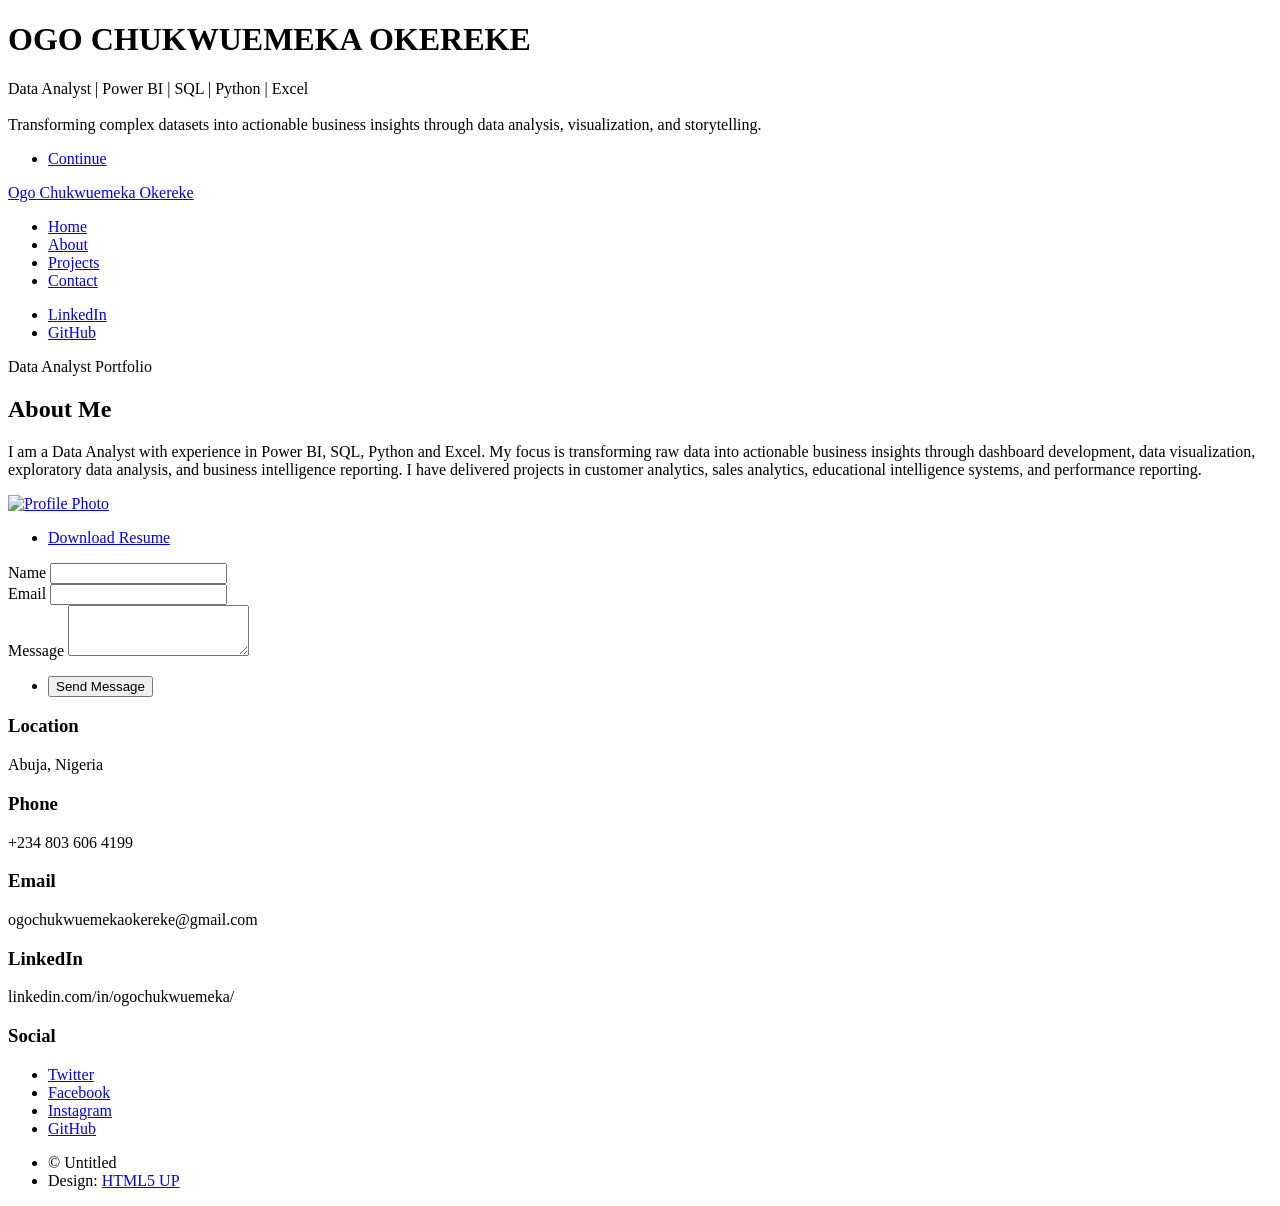
==== projects/crm-analysis.html @ 5f364846 "Initial portfolio website" ====
<!DOCTYPE HTML>
<!--
	Massively by HTML5 UP
	html5up.net | @ajlkn
	Free for personal and commercial use under the CCA 3.0 license (html5up.net/license)
-->
<html>
	<head>
		<title>Ogo Chukwuemeka | Data Analyst Portfolio</title>
		<meta charset="utf-8" />
		<meta name="viewport" content="width=device-width, initial-scale=1, user-scalable=no" />
		<link rel="stylesheet" href="assets/css/main.css" />
		<noscript><link rel="stylesheet" href="assets/css/noscript.css" /></noscript>
	</head>
	<body class="is-preload">

		<!-- Wrapper -->
			<div id="wrapper" class="fade-in">

				<!-- Intro -->
					<div id="intro">
						<h1>OGO CHUKWUEMEKA OKEREKE</h1>
						<p>
						Data Analyst | Power BI | SQL | Python | Excel
						<br><br>
						Transforming complex datasets into actionable business insights through
						data analysis, visualization, and storytelling.
						</p>

						<ul class="actions">
							<li>
								<a href="#main" class="button icon solid solo fa-arrow-down scrolly">
								Continue
								</a>
							</li>
						</ul>
					</div>
				<!-- Header -->
					<header id="header">
					<a href="index.html" class="logo">Ogo Chukwuemeka Okereke</a>
					</header>

				<!-- Nav -->
					<nav id="nav">
						<ul class="links">
							<li class="active"><a href="index.html">Home</a></li>
								<li><a href="#about">About</a></li>
								<li><a href="#projects">Projects</a></li>
								<li><a href="#contact">Contact</a></li>
						</ul>
							<ul class="icons">

								<li>
								<a href="https://linkedin.com/in/ogochukwuemeka/"
								class="icon brands fa-linkedin">
								<span class="label">LinkedIn</span>
								</a>
								</li>

								<li>
								<a href="https://github.com/"
								class="icon brands fa-github">
								<span class="label">GitHub</span>
								</a>
								</li>

								</ul>
					</nav>

				<!-- Main -->
					<div id="main">

						<!-- Featured Post -->
							<article class="post featured" id="about">

									<header class="major">

									<span class="date">
									Data Analyst Portfolio
									</span>

									<h2>
									About Me
									</h2>

									<p>

								I am a Data Analyst with experience in Power BI, SQL,
								Python and Excel.

								My focus is transforming raw data into actionable
								business insights through dashboard development,
								data visualization, exploratory data analysis,
								and business intelligence reporting.

								I have delivered projects in customer analytics,
								sales analytics, educational intelligence systems,
								and performance reporting.

								</p>

								</header>

								<a href="#" class="image main">
								<img src="images/profile.jpg.png" alt="Profile Photo" />
								</a>

								<ul class="actions special">
								<li>
								<a href="resume.pdf"
								class="button large">
								Download Resume
								</a>
								</li>
								</ul>

								</article>

                                <!-- Footer -->
                                 
					<footer id="footer">
						<section>
							<form method="post" action="#">
								<div class="fields">
									<div class="field">
										<label for="name">Name</label>
										<input type="text" name="name" id="name" />
									</div>
									<div class="field">
										<label for="email">Email</label>
										<input type="text" name="email" id="email" />
									</div>
									<div class="field">
										<label for="message">Message</label>
										<textarea name="message" id="message" rows="3"></textarea>
									</div>
								</div>
								<ul class="actions">
									<li><input type="submit" value="Send Message" /></li>
								</ul>
							</form>
						</section>
					<section class="split contact" id="contact">

								<section>
								<h3>Location</h3>
								<p>Abuja, Nigeria</p>
								</section>

								<section>
								<h3>Phone</h3>
								<p>+234 803 606 4199</p>
								</section>

								<section>
								<h3>Email</h3>
								<p>ogochukwuemekaokereke@gmail.com</p>
								</section>

								<section>
								<h3>LinkedIn</h3>
								<p>linkedin.com/in/ogochukwuemeka/</p>
								</section>

								</section>
																<h3>Social</h3>
								<ul class="icons alt">
									<li><a href="#" class="icon brands alt fa-twitter"><span class="label">Twitter</span></a></li>
									<li><a href="#" class="icon brands alt fa-facebook-f"><span class="label">Facebook</span></a></li>
									<li><a href="#" class="icon brands alt fa-instagram"><span class="label">Instagram</span></a></li>
									<li><a href="#" class="icon brands alt fa-github"><span class="label">GitHub</span></a></li>
								</ul>
							</section>
						</section>
					</footer>

				<!-- Copyright -->
					<div id="copyright">
						<ul><li>&copy; Untitled</li><li>Design: <a href="https://html5up.net">HTML5 UP</a></li></ul>
					</div>

			</div>

		<!-- Scripts -->
			<script src="assets/js/jquery.min.js"></script>
			<script src="assets/js/jquery.scrollex.min.js"></script>
			<script src="assets/js/jquery.scrolly.min.js"></script>
			<script src="assets/js/browser.min.js"></script>
			<script src="assets/js/breakpoints.min.js"></script>
			<script src="assets/js/util.js"></script>
			<script src="assets/js/main.js"></script>

	</body>
</html>
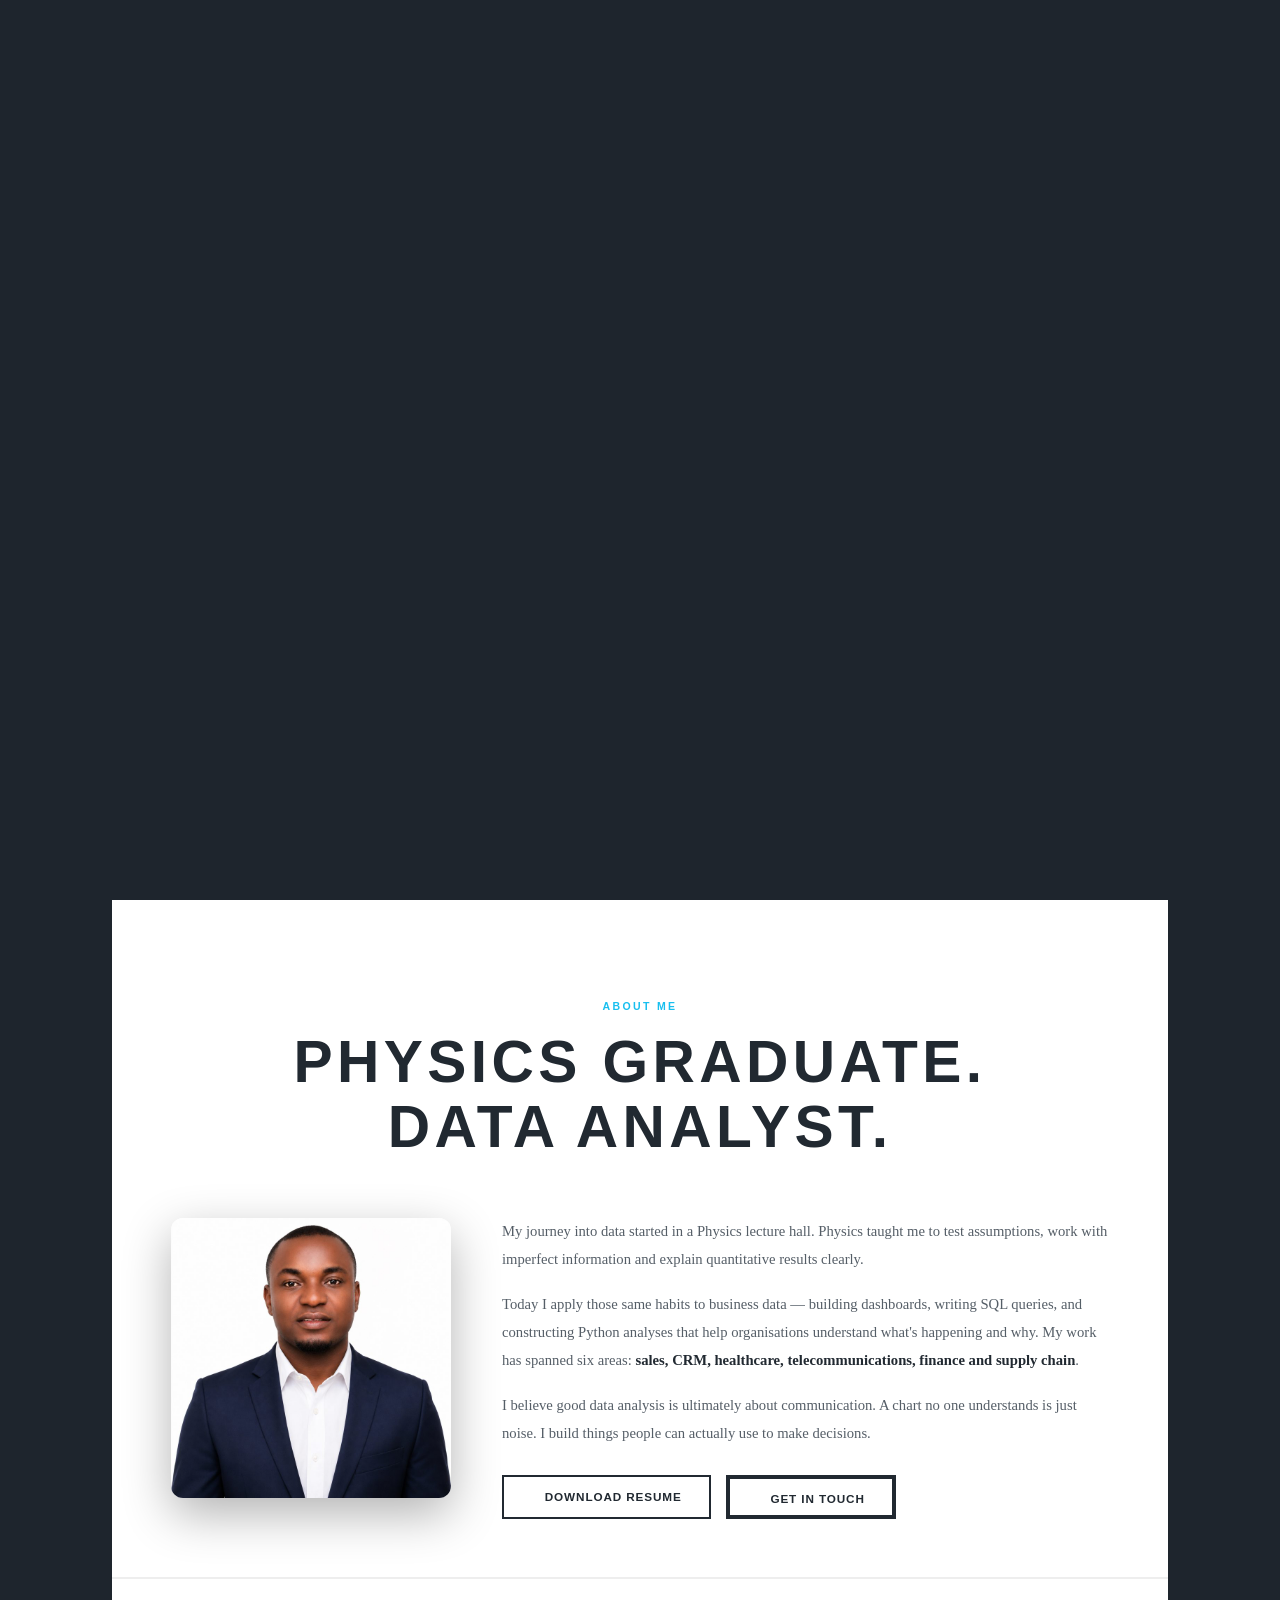
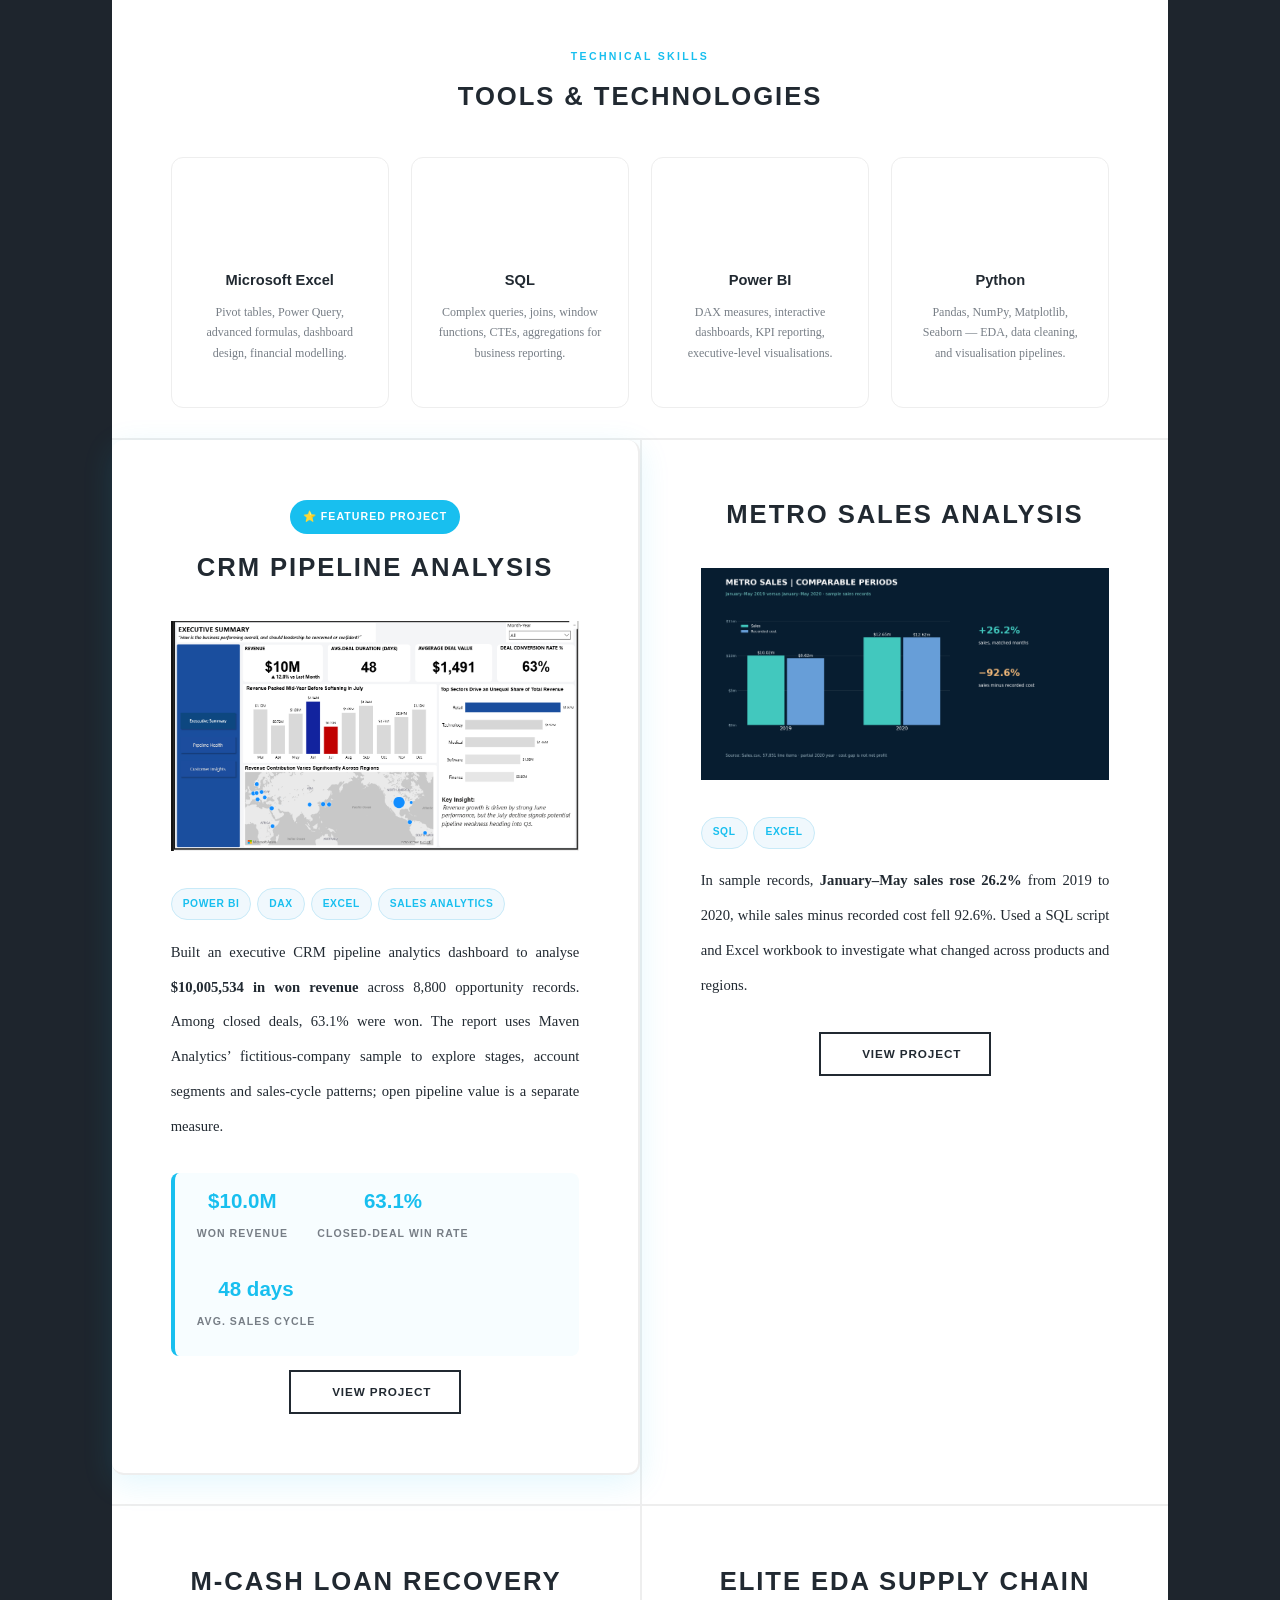
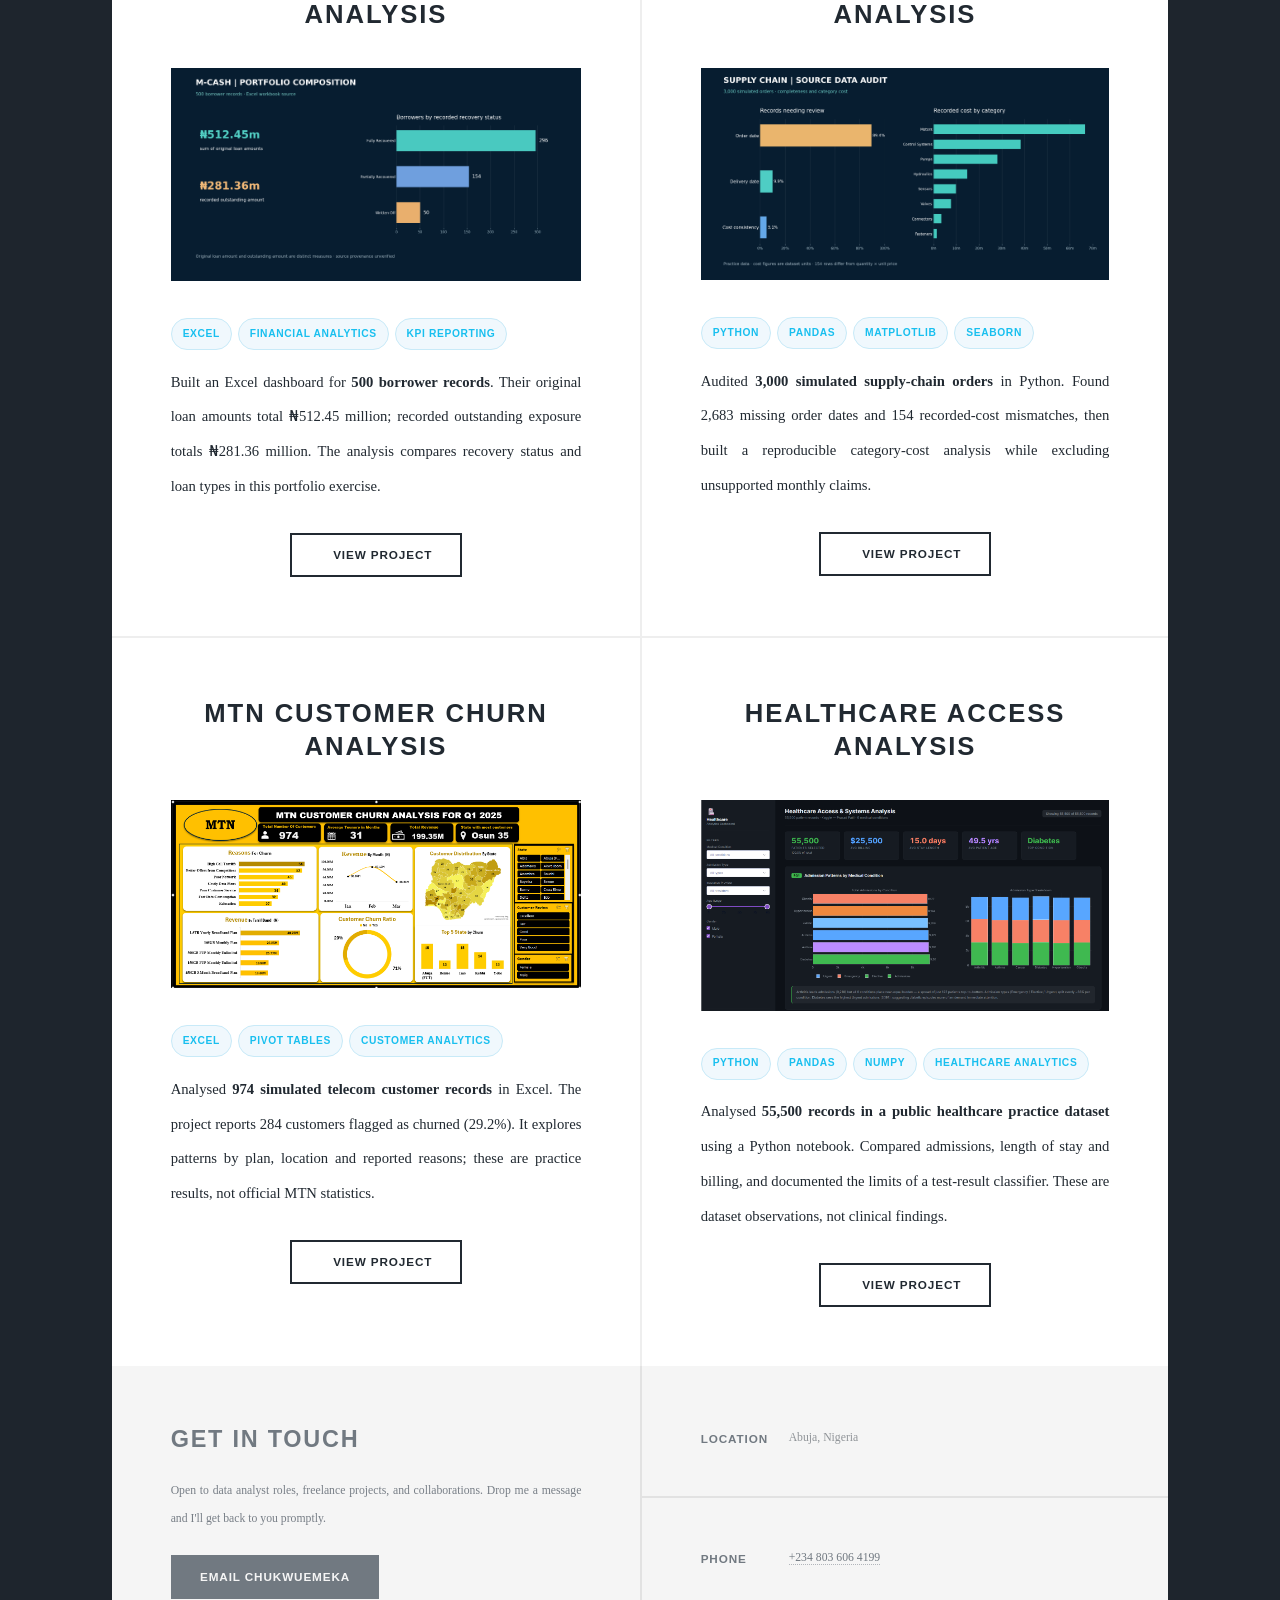
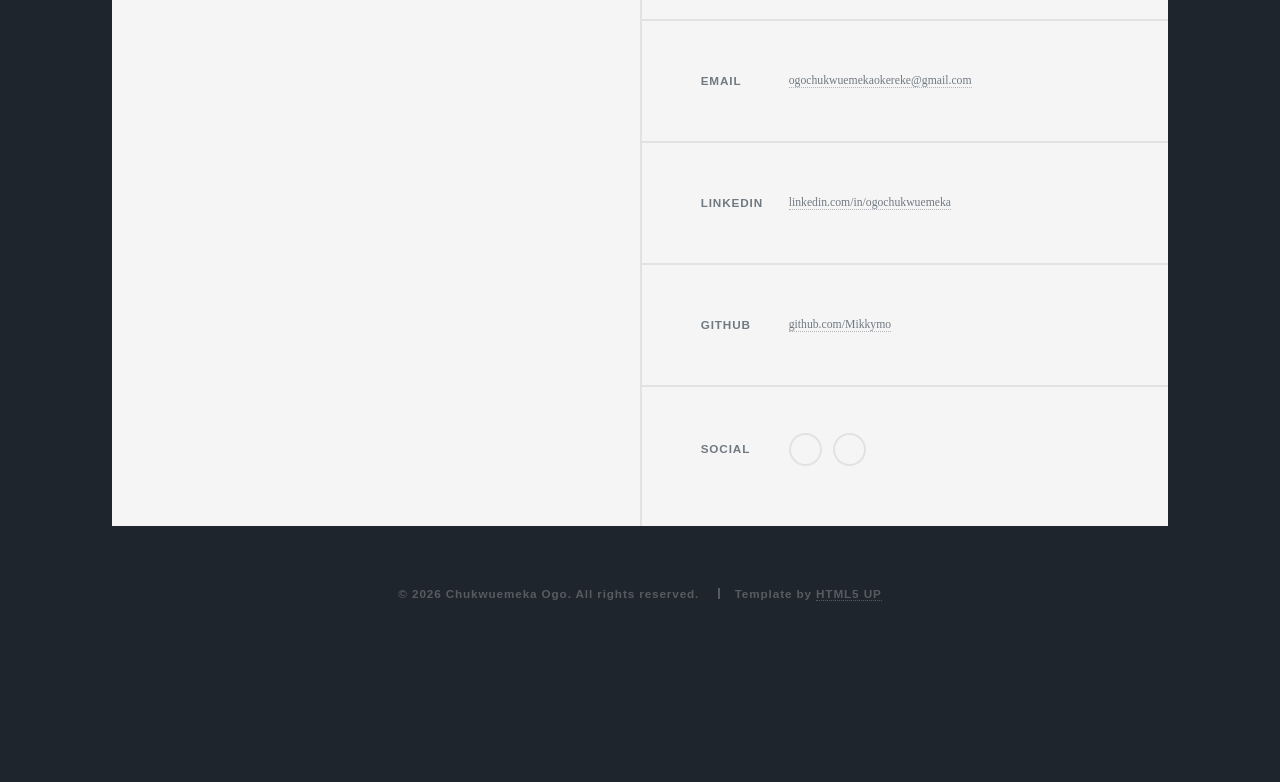
==== commit 76684057: "Refresh portfolio presentation and verify project claims" ====
--- a/projects/crm-analysis.html
+++ b/projects/crm-analysis.html
@@ -1,194 +1 @@
-<!DOCTYPE HTML>
-<!--
-	Massively by HTML5 UP
-	html5up.net | @ajlkn
-	Free for personal and commercial use under the CCA 3.0 license (html5up.net/license)
--->
-<html>
-	<head>
-		<title>Ogo Chukwuemeka | Data Analyst Portfolio</title>
-		<meta charset="utf-8" />
-		<meta name="viewport" content="width=device-width, initial-scale=1, user-scalable=no" />
-		<link rel="stylesheet" href="assets/css/main.css" />
-		<noscript><link rel="stylesheet" href="assets/css/noscript.css" /></noscript>
-	</head>
-	<body class="is-preload">
-
-		<!-- Wrapper -->
-			<div id="wrapper" class="fade-in">
-
-				<!-- Intro -->
-					<div id="intro">
-						<h1>OGO CHUKWUEMEKA OKEREKE</h1>
-						<p>
-						Data Analyst | Power BI | SQL | Python | Excel
-						<br><br>
-						Transforming complex datasets into actionable business insights through
-						data analysis, visualization, and storytelling.
-						</p>
-
-						<ul class="actions">
-							<li>
-								<a href="#main" class="button icon solid solo fa-arrow-down scrolly">
-								Continue
-								</a>
-							</li>
-						</ul>
-					</div>
-				<!-- Header -->
-					<header id="header">
-					<a href="index.html" class="logo">Ogo Chukwuemeka Okereke</a>
-					</header>
-
-				<!-- Nav -->
-					<nav id="nav">
-						<ul class="links">
-							<li class="active"><a href="index.html">Home</a></li>
-								<li><a href="#about">About</a></li>
-								<li><a href="#projects">Projects</a></li>
-								<li><a href="#contact">Contact</a></li>
-						</ul>
-							<ul class="icons">
-
-								<li>
-								<a href="https://linkedin.com/in/ogochukwuemeka/"
-								class="icon brands fa-linkedin">
-								<span class="label">LinkedIn</span>
-								</a>
-								</li>
-
-								<li>
-								<a href="https://github.com/"
-								class="icon brands fa-github">
-								<span class="label">GitHub</span>
-								</a>
-								</li>
-
-								</ul>
-					</nav>
-
-				<!-- Main -->
-					<div id="main">
-
-						<!-- Featured Post -->
-							<article class="post featured" id="about">
-
-									<header class="major">
-
-									<span class="date">
-									Data Analyst Portfolio
-									</span>
-
-									<h2>
-									About Me
-									</h2>
-
-									<p>
-
-								I am a Data Analyst with experience in Power BI, SQL,
-								Python and Excel.
-
-								My focus is transforming raw data into actionable
-								business insights through dashboard development,
-								data visualization, exploratory data analysis,
-								and business intelligence reporting.
-
-								I have delivered projects in customer analytics,
-								sales analytics, educational intelligence systems,
-								and performance reporting.
-
-								</p>
-
-								</header>
-
-								<a href="#" class="image main">
-								<img src="images/profile.jpg.png" alt="Profile Photo" />
-								</a>
-
-								<ul class="actions special">
-								<li>
-								<a href="resume.pdf"
-								class="button large">
-								Download Resume
-								</a>
-								</li>
-								</ul>
-
-								</article>
-
-                                <!-- Footer -->
-                                 
-					<footer id="footer">
-						<section>
-							<form method="post" action="#">
-								<div class="fields">
-									<div class="field">
-										<label for="name">Name</label>
-										<input type="text" name="name" id="name" />
-									</div>
-									<div class="field">
-										<label for="email">Email</label>
-										<input type="text" name="email" id="email" />
-									</div>
-									<div class="field">
-										<label for="message">Message</label>
-										<textarea name="message" id="message" rows="3"></textarea>
-									</div>
-								</div>
-								<ul class="actions">
-									<li><input type="submit" value="Send Message" /></li>
-								</ul>
-							</form>
-						</section>
-					<section class="split contact" id="contact">
-
-								<section>
-								<h3>Location</h3>
-								<p>Abuja, Nigeria</p>
-								</section>
-
-								<section>
-								<h3>Phone</h3>
-								<p>+234 803 606 4199</p>
-								</section>
-
-								<section>
-								<h3>Email</h3>
-								<p>ogochukwuemekaokereke@gmail.com</p>
-								</section>
-
-								<section>
-								<h3>LinkedIn</h3>
-								<p>linkedin.com/in/ogochukwuemeka/</p>
-								</section>
-
-								</section>
-																<h3>Social</h3>
-								<ul class="icons alt">
-									<li><a href="#" class="icon brands alt fa-twitter"><span class="label">Twitter</span></a></li>
-									<li><a href="#" class="icon brands alt fa-facebook-f"><span class="label">Facebook</span></a></li>
-									<li><a href="#" class="icon brands alt fa-instagram"><span class="label">Instagram</span></a></li>
-									<li><a href="#" class="icon brands alt fa-github"><span class="label">GitHub</span></a></li>
-								</ul>
-							</section>
-						</section>
-					</footer>
-
-				<!-- Copyright -->
-					<div id="copyright">
-						<ul><li>&copy; Untitled</li><li>Design: <a href="https://html5up.net">HTML5 UP</a></li></ul>
-					</div>
-
-			</div>
-
-		<!-- Scripts -->
-			<script src="assets/js/jquery.min.js"></script>
-			<script src="assets/js/jquery.scrollex.min.js"></script>
-			<script src="assets/js/jquery.scrolly.min.js"></script>
-			<script src="assets/js/browser.min.js"></script>
-			<script src="assets/js/breakpoints.min.js"></script>
-			<script src="assets/js/util.js"></script>
-			<script src="assets/js/main.js"></script>
-
-	</body>
-</html>+<!doctype html><html lang="en"><head><meta charset="utf-8"><meta name="viewport" content="width=device-width, initial-scale=1"><title>CRM analysis | Chukwuemeka Ogo</title><meta http-equiv="refresh" content="0;url=../index.html#projects"><link rel="canonical" href="../index.html#projects"></head><body><p>This older project page has moved to <a href="../index.html#projects">the current portfolio projects</a>.</p></body></html>
